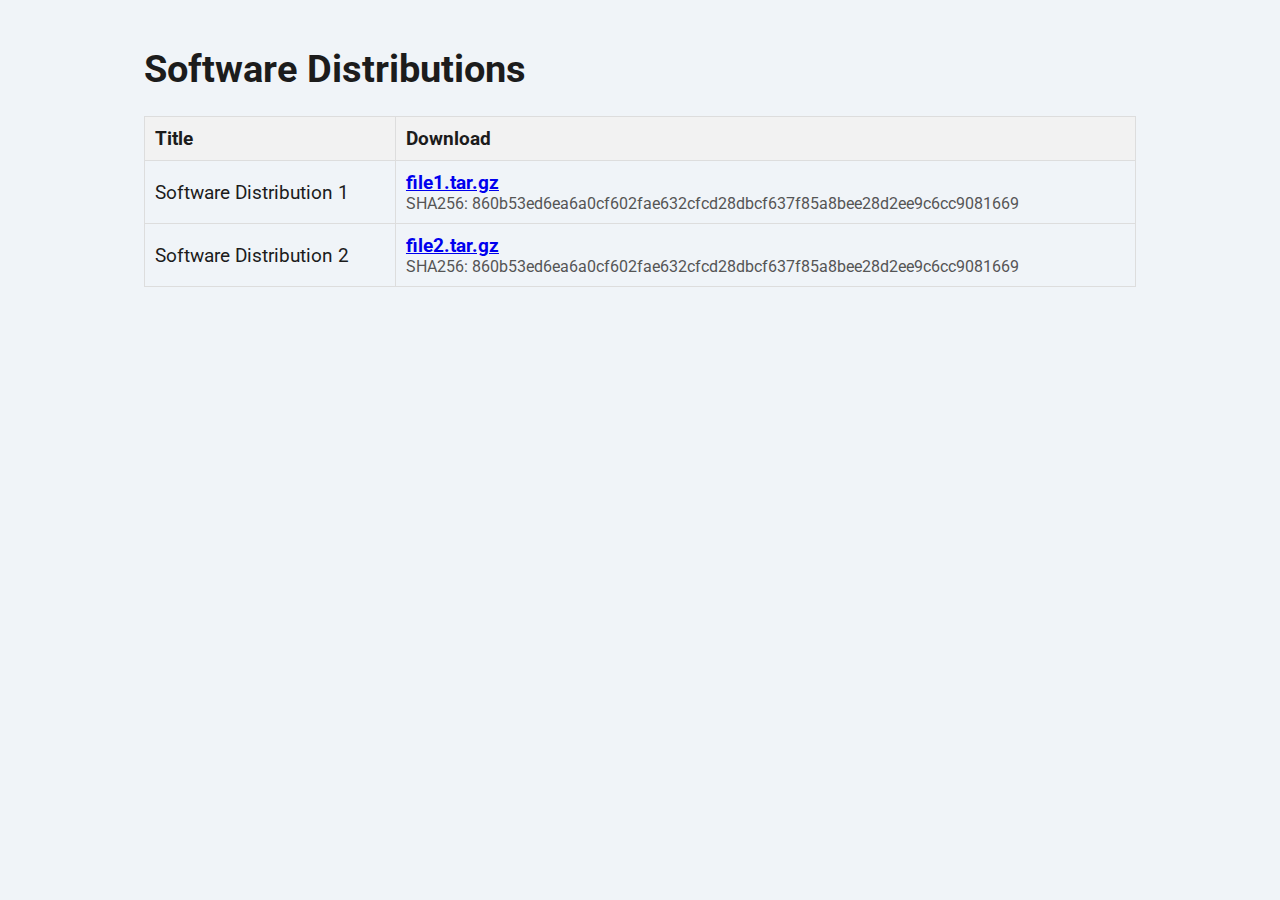
==== downloads.html @ 4575f2ba "wip" ====
<!DOCTYPE html>
<html lang="en">
<head>
    <link rel="stylesheet" href="plato.css">
    <meta charset="UTF-8">
    <meta name="viewport" content="width=device-width, initial-scale=1.0">
    <title>Downloads</title>
    <style>
        .downloads {
            width: 80%;
            margin: auto;
        }
        table {
            width: 100%;
            border-collapse: collapse;
        }
        th, td {
            border: 1px solid #ddd;
            padding: 10px;
            text-align: left;
        }
        th {
            background-color: #f2f2f2;
        }
        .checksum {
            font-size: 0.85em;
            color: #555; /* Match the color with the rest of the site */
        }
        .download-item a {
            text-decoration: none;
            color: #007BFF;
            font-weight: bold;
        }
    </style>
    <script>
        document.addEventListener("DOMContentLoaded", function() {
            const files = [
                { title: "Software Distribution 1", filePath: "path/to/your/file1.tar.gz" },
                { title: "Software Distribution 2", filePath: "path/to/your/file2.tar.gz" }
                // Add more files as needed
            ];

            const tableBody = document.getElementById("downloads-table-body");

            files.forEach((file, index) => {
                const row = document.createElement("tr");
                
                const titleCell = document.createElement("td");
                titleCell.textContent = file.title;
                row.appendChild(titleCell);

                const linkCell = document.createElement("td");
                const link = document.createElement("a");
                link.href = file.filePath;
                link.innerHTML = `<b>${file.filePath.split('/').pop()}</b>`;
                linkCell.appendChild(link);
                
                const checksumDiv = document.createElement("div");
                checksumDiv.className = "checksum";
                checksumDiv.textContent = "SHA256: ";
                const checksumSpan = document.createElement("span");
                checksumSpan.id = `checksum${index}`;
                checksumSpan.textContent = "Loading...";
                checksumDiv.appendChild(checksumSpan);
                linkCell.appendChild(checksumDiv);
                
                row.appendChild(linkCell);
                tableBody.appendChild(row);

                generateChecksum(file.filePath, `checksum${index}`);
            });
        });

        function generateChecksum(filePath, elementId) {
            fetch(filePath)
                .then(response => response.blob())
                .then(blob => {
                    const reader = new FileReader();
                    reader.onload = function() {
                        const buffer = reader.result;
                        crypto.subtle.digest('SHA-256', buffer)
                            .then(hashBuffer => {
                                const hashArray = Array.from(new Uint8Array(hashBuffer));
                                const hashHex = hashArray.map(b => b.toString(16).padStart(2, '0')).join('');
                                document.getElementById(elementId).textContent = hashHex;
                            });
                    };
                    reader.readAsArrayBuffer(blob);
                });
        }
    </script>
</head>
<body>
    <div class="downloads">
        <h1>Software Distributions</h1>
        <table>
            <thead>
                <tr>
                    <th>Title</th>
                    <th>Download</th>
                </tr>
            </thead>
            <tbody id="downloads-table-body">
                <!-- Rows will be dynamically generated by JavaScript -->
            </tbody>
        </table>
    </div>
</body>
</html>
---- plato.css ----
/* plato.css - Clean and high-tech stylesheet for your website */
@import url('https://fonts.googleapis.com/css2?family=Roboto:wght@400;500;700&display=swap');

body {
    background-color: #F0F4F8;
    color: #1C1C1C;
    font-family: 'Roboto', sans-serif;
    font-size: 1.2em;
    margin: 0;
    padding: 20px;
}

#statusBox, #gdeltStatusBox {
    width: 300px;
    height: 200px;
    display: flex;
    flex-direction: column;
    align-items: center;
    justify-content: space-around;
    text-align: center;
    padding: 10px;
    color: #1C1C1C;
    background: #FFFFFF;
    border-radius: 10px;
    box-shadow: 0 4px 8px rgba(0, 0, 0, 0.1);
    overflow: hidden;
}

#statusBox img, #gdeltStatusBox img {
    width: 100px;
    height: 100px;
    max-width: 100%;
    max-height: 100%;
    margin-bottom: 10px;
    object-fit: contain;
}

#statusBox .sync-title, #gdeltStatusBox .sync-title,
#statusBox .status-message, #gdeltStatusBox .status-message {
    font-size: 1.2em;
    font-weight: 700;
    color: #1C1C1C;
    margin: 0;
    align-self: center;
    text-transform: uppercase;
}

.success, .failure, .error {
    background: none !important;
}

.success {
    background-color: #DFF2BF !important;
    border: 2px solid #4CAF50;
    box-shadow: 0 0 10px rgba(76, 175, 80, 0.5);
}

.failure {
    background-color: #FFBABA !important;
    border: 2px solid #F44336;
    box-shadow: 0 0 10px rgba(244, 67, 54, 0.5);
}

.error {
    background-color: #FFE6CC !important;
    border: 2px solid #FF9800;
    box-shadow: 0 0 10px rgba(255, 152, 0, 0.5);
}

#syncinfo, #gdeltSyncInfo {
    font-size: 0.85em;
    color: #555;
}
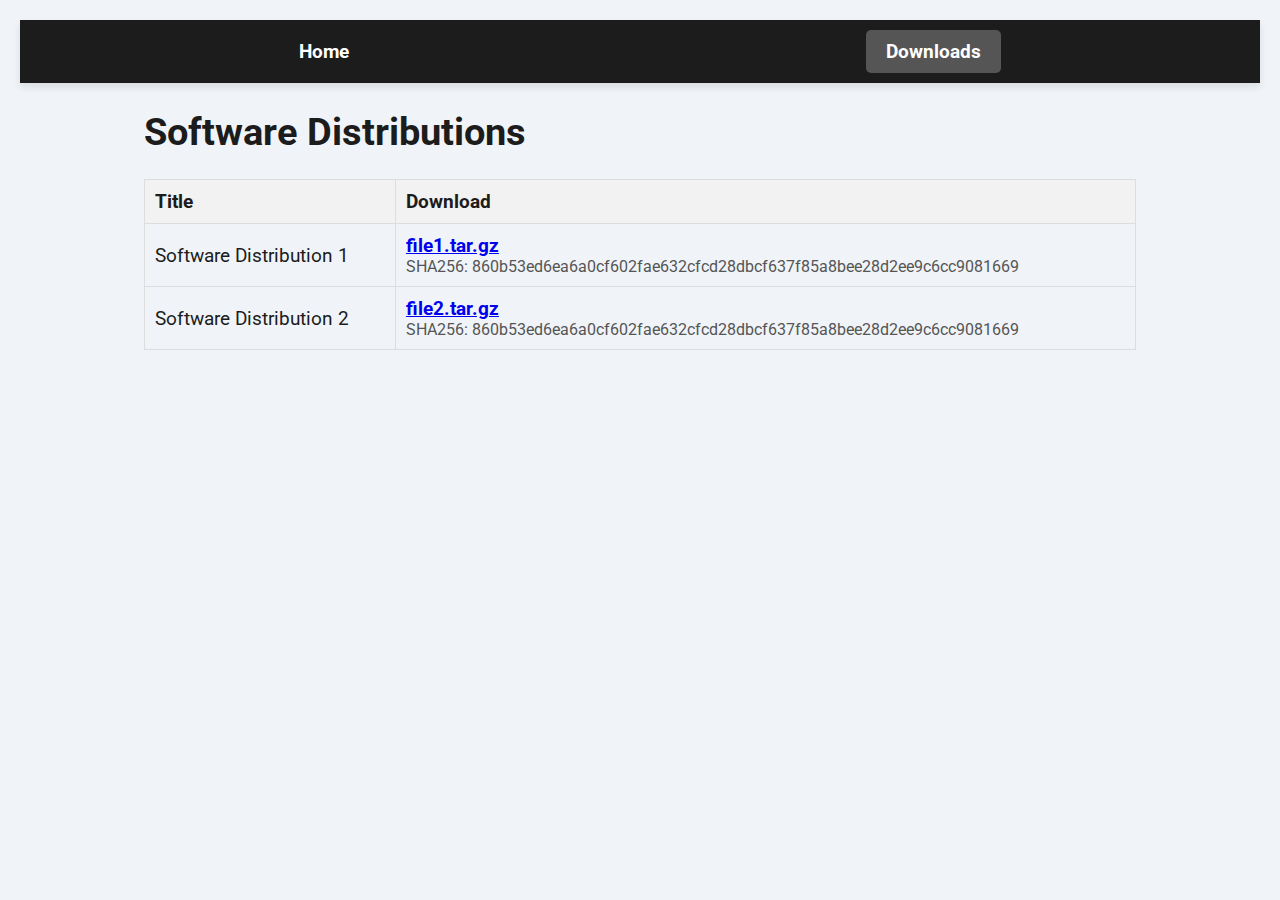
==== commit 2989ad3c: "wip" ====
--- a/downloads.html
+++ b/downloads.html
@@ -30,6 +30,29 @@
             text-decoration: none;
             color: #007BFF;
             font-weight: bold;
+        }
+        .command-bar {
+            background-color: #1C1C1C;
+            padding: 10px;
+            display: flex;
+            justify-content: space-around;
+            align-items: center;
+            box-shadow: 0 4px 8px rgba(0, 0, 0, 0.1);
+        }
+        .command-bar a, .command-bar span {
+            color: #FFFFFF;
+            text-decoration: none;
+            font-weight: bold;
+            padding: 10px 20px;
+            border-radius: 5px;
+            transition: background-color 0.3s;
+        }
+        .command-bar a:hover {
+            background-color: #4CAF50;
+        }
+        .command-bar span {
+            cursor: default;
+            background-color: #555555;
         }
     </style>
     <script>
@@ -91,6 +114,10 @@
     </script>
 </head>
 <body>
+    <div class="command-bar">
+        <a href="index.html">Home</a>
+        <span>Downloads</span>
+    </div>
     <div class="downloads">
         <h1>Software Distributions</h1>
         <table>
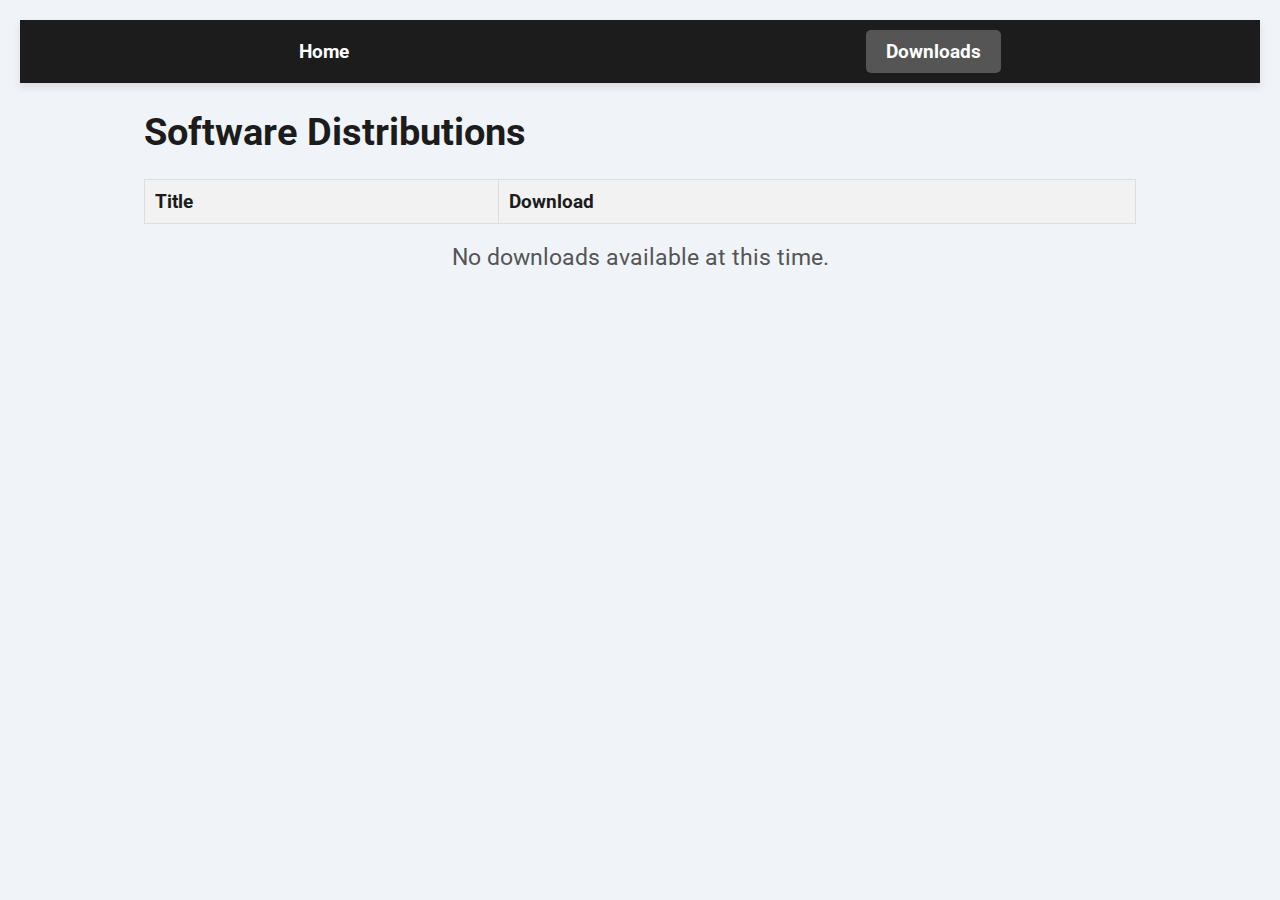
==== commit 7260c392: "wip" ====
--- a/downloads.html
+++ b/downloads.html
@@ -54,63 +54,52 @@
             cursor: default;
             background-color: #555555;
         }
+        .no-downloads {
+            text-align: center;
+            margin-top: 20px;
+            font-size: 1.2em;
+            color: #555;
+        }
     </style>
     <script>
         document.addEventListener("DOMContentLoaded", function() {
             const files = [
-                { title: "Software Distribution 1", filePath: "path/to/your/file1.tar.gz" },
-                { title: "Software Distribution 2", filePath: "path/to/your/file2.tar.gz" }
-                // Add more files as needed
+                // Example file entries
+                // { title: "Software Distribution 1", filePath: "downloads/software_name-1.0-linux-x86_64.tar.gz", hash: "e3b0c44298fc1c149afbf4c8996fb92427ae41e4649b934ca495991b7852b855" },
+                // Add your file entries here
             ];
 
             const tableBody = document.getElementById("downloads-table-body");
 
-            files.forEach((file, index) => {
-                const row = document.createElement("tr");
-                
-                const titleCell = document.createElement("td");
-                titleCell.textContent = file.title;
-                row.appendChild(titleCell);
+            if (files.length === 0) {
+                const noDownloadsMessage = document.createElement("div");
+                noDownloadsMessage.className = "no-downloads";
+                noDownloadsMessage.textContent = "No downloads available at this time.";
+                document.querySelector(".downloads").appendChild(noDownloadsMessage);
+            } else {
+                files.forEach((file, index) => {
+                    const row = document.createElement("tr");
+                    
+                    const titleCell = document.createElement("td");
+                    titleCell.textContent = file.title;
+                    row.appendChild(titleCell);
 
-                const linkCell = document.createElement("td");
-                const link = document.createElement("a");
-                link.href = file.filePath;
-                link.innerHTML = `<b>${file.filePath.split('/').pop()}</b>`;
-                linkCell.appendChild(link);
-                
-                const checksumDiv = document.createElement("div");
-                checksumDiv.className = "checksum";
-                checksumDiv.textContent = "SHA256: ";
-                const checksumSpan = document.createElement("span");
-                checksumSpan.id = `checksum${index}`;
-                checksumSpan.textContent = "Loading...";
-                checksumDiv.appendChild(checksumSpan);
-                linkCell.appendChild(checksumDiv);
-                
-                row.appendChild(linkCell);
-                tableBody.appendChild(row);
-
-                generateChecksum(file.filePath, `checksum${index}`);
-            });
+                    const linkCell = document.createElement("td");
+                    const link = document.createElement("a");
+                    link.href = file.filePath;
+                    link.innerHTML = `<b>${file.filePath.split('/').pop()}</b>`;
+                    linkCell.appendChild(link);
+                    
+                    const checksumDiv = document.createElement("div");
+                    checksumDiv.className = "checksum";
+                    checksumDiv.textContent = `SHA256: ${file.hash}`;
+                    linkCell.appendChild(checksumDiv);
+                    
+                    row.appendChild(linkCell);
+                    tableBody.appendChild(row);
+                });
+            }
         });
-
-        function generateChecksum(filePath, elementId) {
-            fetch(filePath)
-                .then(response => response.blob())
-                .then(blob => {
-                    const reader = new FileReader();
-                    reader.onload = function() {
-                        const buffer = reader.result;
-                        crypto.subtle.digest('SHA-256', buffer)
-                            .then(hashBuffer => {
-                                const hashArray = Array.from(new Uint8Array(hashBuffer));
-                                const hashHex = hashArray.map(b => b.toString(16).padStart(2, '0')).join('');
-                                document.getElementById(elementId).textContent = hashHex;
-                            });
-                    };
-                    reader.readAsArrayBuffer(blob);
-                });
-        }
     </script>
 </head>
 <body>
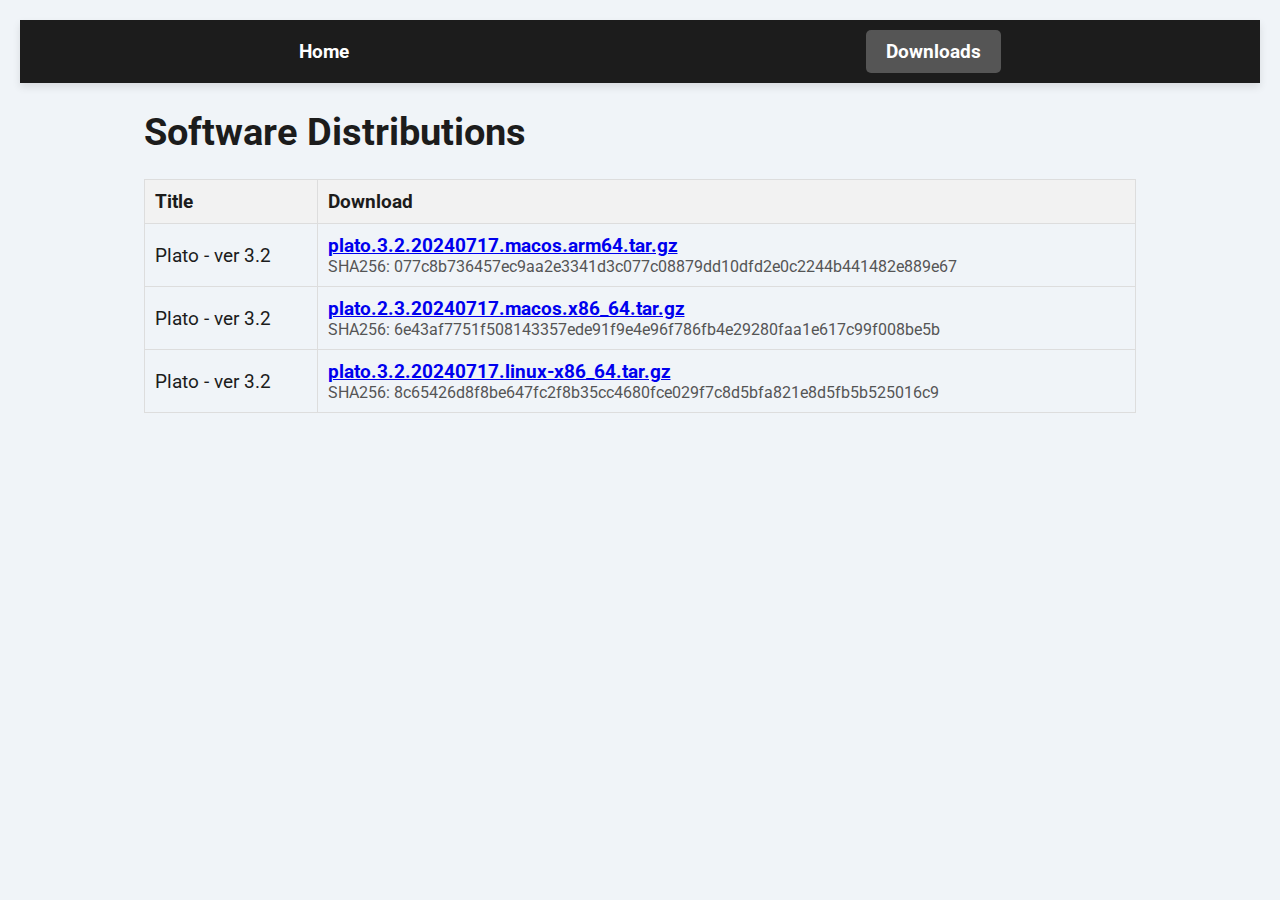
==== commit fdb85480: "wip" ====
--- a/downloads.html
+++ b/downloads.html
@@ -64,8 +64,21 @@
     <script>
         document.addEventListener("DOMContentLoaded", function() {
             const files = [
-                // Example file entries
-                // { title: "Software Distribution 1", filePath: "downloads/software_name-1.0-linux-x86_64.tar.gz", hash: "e3b0c44298fc1c149afbf4c8996fb92427ae41e4649b934ca495991b7852b855" },
+                {
+		  title: "Plato - ver 3.2",
+		  filePath: "downloads/plato.3.2.20240717.macos.arm64.tar.gz",
+		  hash: "077c8b736457ec9aa2e3341d3c077c08879dd10dfd2e0c2244b441482e889e67"
+		},
+                {
+		  title: "Plato - ver 3.2",
+		  filePath: "downloads/plato.2.3.20240717.macos.x86_64.tar.gz",
+		  hash: "6e43af7751f508143357ede91f9e4e96f786fb4e29280faa1e617c99f008be5b"
+		},
+                {
+		  title: "Plato - ver 3.2",
+		  filePath: "downloads/plato.3.2.20240717.linux-x86_64.tar.gz",
+		  hash: "8c65426d8f8be647fc2f8b35cc4680fce029f7c8d5bfa821e8d5fb5b525016c9"
+		},
                 // Add your file entries here
             ];
 
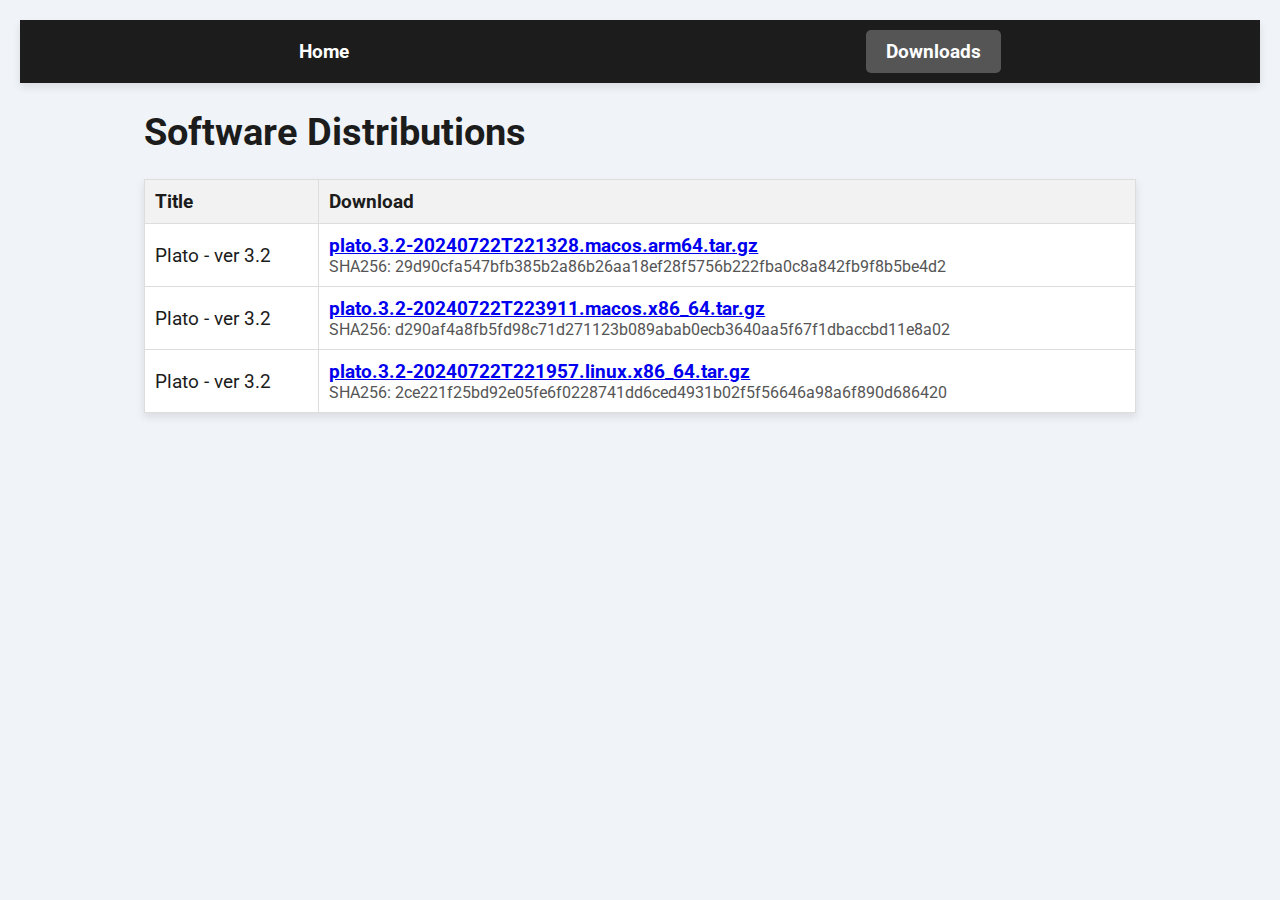
==== commit 5b385914: "wip" ====
--- a/downloads.html
+++ b/downloads.html
@@ -66,18 +66,18 @@
             const files = [
                 {
 		  title: "Plato - ver 3.2",
-		  filePath: "downloads/plato.3.2.20240717.macos.arm64.tar.gz",
-		  hash: "077c8b736457ec9aa2e3341d3c077c08879dd10dfd2e0c2244b441482e889e67"
+		  filePath: "downloads/plato.3.2-20240722T221328.macos.arm64.tar.gz",
+		  hash: "29d90cfa547bfb385b2a86b26aa18ef28f5756b222fba0c8a842fb9f8b5be4d2"
 		},
                 {
 		  title: "Plato - ver 3.2",
-		  filePath: "downloads/plato.2.3.20240717.macos.x86_64.tar.gz",
-		  hash: "6e43af7751f508143357ede91f9e4e96f786fb4e29280faa1e617c99f008be5b"
+		  filePath: "downloads/plato.3.2-20240722T223911.macos.x86_64.tar.gz",
+		  hash: "d290af4a8fb5fd98c71d271123b089abab0ecb3640aa5f67f1dbaccbd11e8a02"
 		},
                 {
 		  title: "Plato - ver 3.2",
-		  filePath: "downloads/plato.3.2.20240717.linux-x86_64.tar.gz",
-		  hash: "8c65426d8f8be647fc2f8b35cc4680fce029f7c8d5bfa821e8d5fb5b525016c9"
+		  filePath: "downloads/plato.3.2-20240722T221957.linux.x86_64.tar.gz",
+		  hash: "2ce221f25bd92e05fe6f0228741dd6ced4931b02f5f56646a98a6f890d686420"
 		},
                 // Add your file entries here
             ];
--- a/plato.css
+++ b/plato.css
@@ -71,3 +71,64 @@
     font-size: 0.85em;
     color: #555;
 }
+
+/* Command Bar Styling */
+.command-bar {
+    background-color: #1C1C1C;
+    padding: 10px;
+    display: flex;
+    justify-content: space-around;
+    align-items: center;
+    box-shadow: 0 4px 8px rgba(0, 0, 0, 0.1);
+}
+
+.command-bar a, .command-bar span {
+    color: #FFFFFF;
+    text-decoration: none;
+    font-weight: bold;
+    padding: 10px 20px;
+    border-radius: 5px;
+    transition: background-color 0.3s;
+}
+
+.command-bar a:hover {
+    background-color: #4CAF50;
+}
+
+.command-bar span {
+    cursor: default;
+    background-color: #555555;
+}
+
+/* Table Styling */
+table {
+    width: 100%;
+    border-collapse: collapse;
+    margin-top: 20px;
+    box-shadow: 0 4px 8px rgba(0, 0, 0, 0.1);
+}
+
+th, td {
+    border: 1px solid #ddd;
+    padding: 10px;
+    text-align: left;
+}
+
+th {
+    background-color: #4CAF50;
+    color: #1C1C1C; /* Dark color for text */
+    font-weight: bold;
+}
+
+td {
+    background-color: #FFFFFF;
+    color: #1C1C1C;
+}
+
+tr:nth-child(even) {
+    background-color: #f2f2f2;
+}
+
+tr:hover {
+    background-color: #ddd;
+}
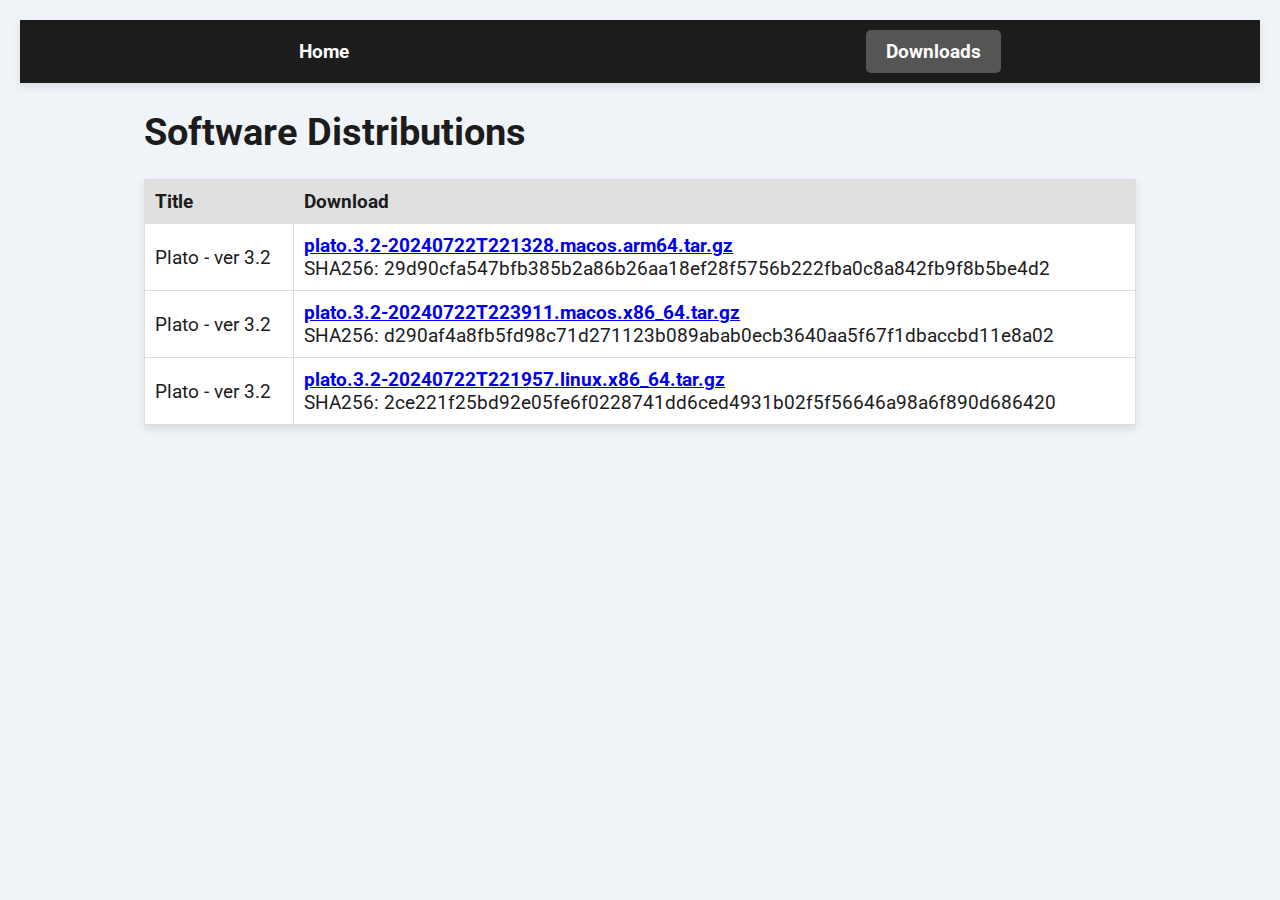
==== commit 2d74eb4a: "WIP" ====
--- a/downloads.html
+++ b/downloads.html
@@ -10,50 +10,6 @@
             width: 80%;
             margin: auto;
         }
-        table {
-            width: 100%;
-            border-collapse: collapse;
-        }
-        th, td {
-            border: 1px solid #ddd;
-            padding: 10px;
-            text-align: left;
-        }
-        th {
-            background-color: #f2f2f2;
-        }
-        .checksum {
-            font-size: 0.85em;
-            color: #555; /* Match the color with the rest of the site */
-        }
-        .download-item a {
-            text-decoration: none;
-            color: #007BFF;
-            font-weight: bold;
-        }
-        .command-bar {
-            background-color: #1C1C1C;
-            padding: 10px;
-            display: flex;
-            justify-content: space-around;
-            align-items: center;
-            box-shadow: 0 4px 8px rgba(0, 0, 0, 0.1);
-        }
-        .command-bar a, .command-bar span {
-            color: #FFFFFF;
-            text-decoration: none;
-            font-weight: bold;
-            padding: 10px 20px;
-            border-radius: 5px;
-            transition: background-color 0.3s;
-        }
-        .command-bar a:hover {
-            background-color: #4CAF50;
-        }
-        .command-bar span {
-            cursor: default;
-            background-color: #555555;
-        }
         .no-downloads {
             text-align: center;
             margin-top: 20px;
@@ -65,20 +21,20 @@
         document.addEventListener("DOMContentLoaded", function() {
             const files = [
                 {
-		  title: "Plato - ver 3.2",
-		  filePath: "downloads/plato.3.2-20240722T221328.macos.arm64.tar.gz",
-		  hash: "29d90cfa547bfb385b2a86b26aa18ef28f5756b222fba0c8a842fb9f8b5be4d2"
-		},
+                    title: "Plato - ver 3.2",
+                    filePath: "downloads/plato.3.2-20240722T221328.macos.arm64.tar.gz",
+                    hash: "29d90cfa547bfb385b2a86b26aa18ef28f5756b222fba0c8a842fb9f8b5be4d2"
+                },
                 {
-		  title: "Plato - ver 3.2",
-		  filePath: "downloads/plato.3.2-20240722T223911.macos.x86_64.tar.gz",
-		  hash: "d290af4a8fb5fd98c71d271123b089abab0ecb3640aa5f67f1dbaccbd11e8a02"
-		},
+                    title: "Plato - ver 3.2",
+                    filePath: "downloads/plato.3.2-20240722T223911.macos.x86_64.tar.gz",
+                    hash: "d290af4a8fb5fd98c71d271123b089abab0ecb3640aa5f67f1dbaccbd11e8a02"
+                },
                 {
-		  title: "Plato - ver 3.2",
-		  filePath: "downloads/plato.3.2-20240722T221957.linux.x86_64.tar.gz",
-		  hash: "2ce221f25bd92e05fe6f0228741dd6ced4931b02f5f56646a98a6f890d686420"
-		},
+                    title: "Plato - ver 3.2",
+                    filePath: "downloads/plato.3.2-20240722T221957.linux.x86_64.tar.gz",
+                    hash: "2ce221f25bd92e05fe6f0228741dd6ced4931b02f5f56646a98a6f890d686420"
+                }
                 // Add your file entries here
             ];
 
@@ -122,7 +78,7 @@
     </div>
     <div class="downloads">
         <h1>Software Distributions</h1>
-        <table>
+        <table class="general-table">
             <thead>
                 <tr>
                     <th>Title</th>
--- a/plato.css
+++ b/plato.css
@@ -100,35 +100,59 @@
     background-color: #555555;
 }
 
-/* Table Styling */
-table {
+/* General Table Styling */
+table.general-table {
     width: 100%;
     border-collapse: collapse;
     margin-top: 20px;
     box-shadow: 0 4px 8px rgba(0, 0, 0, 0.1);
 }
 
-th, td {
+table.general-table th, table.general-table td {
     border: 1px solid #ddd;
     padding: 10px;
     text-align: left;
 }
 
-th {
-    background-color: #4CAF50;
+table.general-table th {
+    background-color: #E0E0E0; /* Light grey background */
     color: #1C1C1C; /* Dark color for text */
     font-weight: bold;
 }
 
-td {
+table.general-table td {
     background-color: #FFFFFF;
     color: #1C1C1C;
 }
 
-tr:nth-child(even) {
+table.general-table tr:nth-child(even) {
     background-color: #f2f2f2;
 }
 
-tr:hover {
+table.general-table tr:hover {
     background-color: #ddd;
 }
+
+/* Specific Table Styling for Index Page */
+table.index-table {
+    width: auto; /* Not full width */
+    border: none; /* No borders */
+    margin: 20px auto;
+}
+
+table.index-table th, table.index-table td {
+    border: none; /* No borders */
+    padding: 10px;
+    text-align: center;
+}
+
+table.index-table th {
+    background-color: transparent; /* No background */
+    color: #1C1C1C; /* Dark color for text */
+    font-weight: bold;
+}
+
+table.index-table td {
+    background-color: transparent; /* No background */
+    color: #1C1C1C;
+}
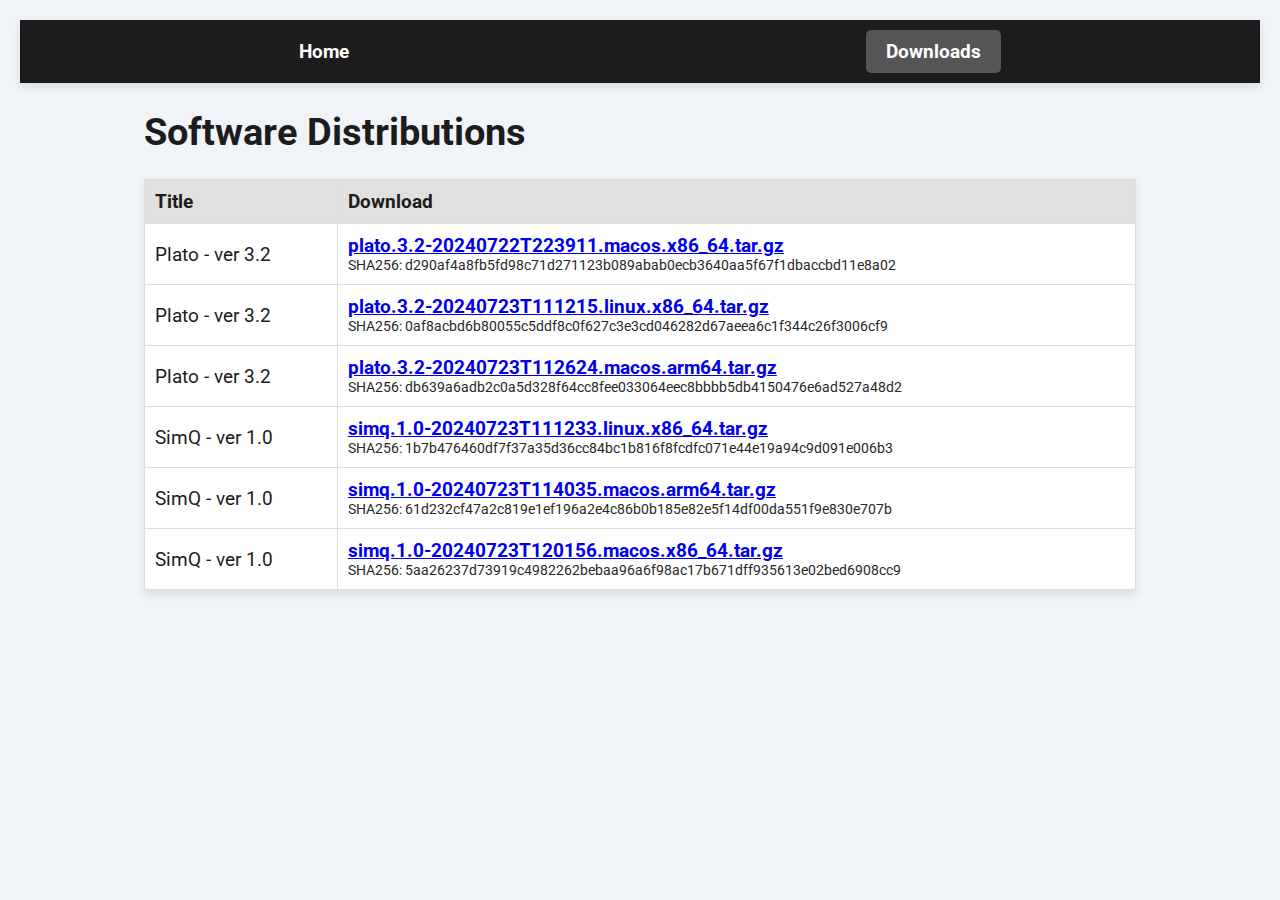
==== commit 5b0ffe8d: "wip" ====
--- a/downloads.html
+++ b/downloads.html
@@ -19,25 +19,38 @@
     </style>
     <script>
         document.addEventListener("DOMContentLoaded", function() {
-            const files = [
-                {
-                    title: "Plato - ver 3.2",
-                    filePath: "downloads/plato.3.2-20240722T221328.macos.arm64.tar.gz",
-                    hash: "29d90cfa547bfb385b2a86b26aa18ef28f5756b222fba0c8a842fb9f8b5be4d2"
-                },
-                {
-                    title: "Plato - ver 3.2",
-                    filePath: "downloads/plato.3.2-20240722T223911.macos.x86_64.tar.gz",
-                    hash: "d290af4a8fb5fd98c71d271123b089abab0ecb3640aa5f67f1dbaccbd11e8a02"
-                },
-                {
-                    title: "Plato - ver 3.2",
-                    filePath: "downloads/plato.3.2-20240722T221957.linux.x86_64.tar.gz",
-                    hash: "2ce221f25bd92e05fe6f0228741dd6ced4931b02f5f56646a98a6f890d686420"
-                }
-                // Add your file entries here
-            ];
-
+	    const files = [
+		{
+		    title: "Plato - ver 3.2",
+		    filePath: "downloads/plato.3.2-20240722T223911.macos.x86_64.tar.gz",
+		    hash: "d290af4a8fb5fd98c71d271123b089abab0ecb3640aa5f67f1dbaccbd11e8a02"
+		},
+		{
+		    title: "Plato - ver 3.2",
+		    filePath: "downloads/plato.3.2-20240723T111215.linux.x86_64.tar.gz",
+		    hash: "0af8acbd6b80055c5ddf8c0f627c3e3cd046282d67aeea6c1f344c26f3006cf9"
+		},
+		{
+		    title: "Plato - ver 3.2",
+		    filePath: "downloads/plato.3.2-20240723T112624.macos.arm64.tar.gz",
+		    hash: "db639a6adb2c0a5d328f64cc8fee033064eec8bbbb5db4150476e6ad527a48d2"
+		},
+		{
+		    title: "SimQ - ver 1.0",
+		    filePath: "downloads/simq.1.0-20240723T111233.linux.x86_64.tar.gz",
+		    hash: "1b7b476460df7f37a35d36cc84bc1b816f8fcdfc071e44e19a94c9d091e006b3"
+		},
+		{
+		    title: "SimQ - ver 1.0",
+		    filePath: "downloads/simq.1.0-20240723T114035.macos.arm64.tar.gz",
+		    hash: "61d232cf47a2c819e1ef196a2e4c86b0b185e82e5f14df00da551f9e830e707b"
+		},
+		{
+		    title: "SimQ - ver 1.0",
+		    filePath: "downloads/simq.1.0-20240723T120156.macos.x86_64.tar.gz",
+		    hash: "5aa26237d73919c4982262bebaa96a6f98ac17b671dff935613e02bed6908cc9"
+		},
+	    ];
             const tableBody = document.getElementById("downloads-table-body");
 
             if (files.length === 0) {
--- a/plato.css
+++ b/plato.css
@@ -156,3 +156,9 @@
     background-color: transparent; /* No background */
     color: #1C1C1C;
 }
+
+/* Checksum Styling */
+.checksum {
+    font-size: 0.75em; /* Make the font size smaller */
+    color: rgba(40, 40, 40, 1); /* Softer dark shade */
+}
